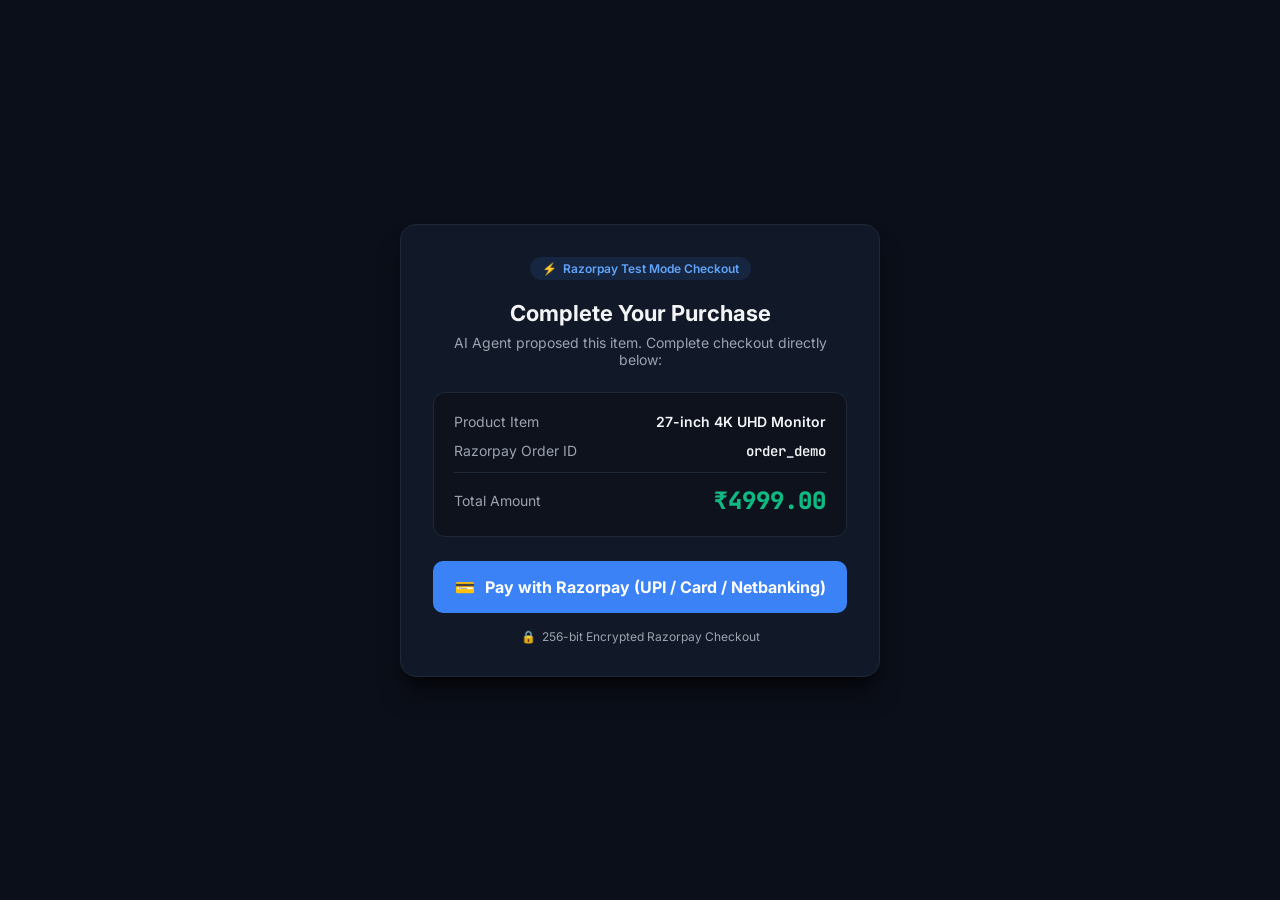
==== static/checkout/index.html @ 6f6a2408 "Add dedicated hosted /checkout UI and fix payment links for Claude" ====
<!DOCTYPE html>
<html lang="en">
<head>
  <meta charset="UTF-8">
  <meta name="viewport" content="width=device-width, initial-scale=1.0">
  <title>Complete Payment — Agentic Commerce Gateway</title>
  <link rel="preconnect" href="https://fonts.googleapis.com">
  <link rel="preconnect" href="https://fonts.gstatic.com" crossorigin>
  <link href="https://fonts.googleapis.com/css2?family=Inter:wght@400;500;600;700;800&family=JetBrains+Mono:wght@400;500;600&display=swap" rel="stylesheet">
  <style>
    :root {
      --bg: #0b0f19;
      --card-bg: #111827;
      --card-border: #1f2937;
      --text-main: #f3f4f6;
      --text-muted: #9ca3af;
      --primary: #3b82f6;
      --primary-hover: #2563eb;
      --success: #10b981;
      --success-glow: rgba(16, 185, 129, 0.2);
    }
    * { box-sizing: border-box; margin: 0; padding: 0; font-family: 'Inter', sans-serif; }
    body {
      background: var(--bg);
      color: var(--text-main);
      min-height: 100vh;
      display: flex;
      align-items: center;
      justify-content: center;
      padding: 20px;
    }
    .checkout-card {
      background: var(--card-bg);
      border: 1px solid var(--card-border);
      border-radius: 16px;
      max-width: 480px;
      width: 100%;
      padding: 32px;
      box-shadow: 0 20px 25px -5px rgba(0, 0, 0, 0.5), 0 8px 10px -6px rgba(0, 0, 0, 0.5);
      text-align: center;
    }
    .badge-test {
      display: inline-flex;
      align-items: center;
      gap: 6px;
      background: rgba(59, 130, 246, 0.12);
      color: #60a5fa;
      padding: 4px 12px;
      border-radius: 9999px;
      font-size: 12px;
      font-weight: 600;
      margin-bottom: 20px;
    }
    .title {
      font-size: 22px;
      font-weight: 700;
      margin-bottom: 8px;
    }
    .subtitle {
      font-size: 14px;
      color: var(--text-muted);
      margin-bottom: 24px;
    }
    .order-summary {
      background: rgba(0, 0, 0, 0.25);
      border: 1px solid var(--card-border);
      border-radius: 12px;
      padding: 20px;
      margin-bottom: 24px;
      text-align: left;
    }
    .summary-row {
      display: flex;
      justify-content: space-between;
      align-items: center;
      margin-bottom: 12px;
      font-size: 14px;
    }
    .summary-row:last-child {
      margin-bottom: 0;
      padding-top: 12px;
      border-top: 1px solid var(--card-border);
    }
    .summary-label { color: var(--text-muted); }
    .summary-value { font-weight: 600; }
    .amount-value {
      font-size: 24px;
      font-weight: 800;
      color: var(--success);
      font-family: 'JetBrains Mono', monospace;
    }
    .mono { font-family: 'JetBrains Mono', monospace; }
    .btn-pay {
      width: 100%;
      background: var(--primary);
      color: white;
      border: none;
      border-radius: 10px;
      padding: 16px;
      font-size: 16px;
      font-weight: 700;
      cursor: pointer;
      transition: all 0.2s ease;
      display: flex;
      align-items: center;
      justify-content: center;
      gap: 10px;
    }
    .btn-pay:hover {
      background: var(--primary-hover);
      transform: translateY(-1px);
    }
    .secure-note {
      display: flex;
      align-items: center;
      justify-content: center;
      gap: 6px;
      color: var(--text-muted);
      font-size: 12px;
      margin-top: 16px;
    }
    .status-success {
      display: none;
      animation: fadeIn 0.3s ease forwards;
    }
    .success-icon {
      width: 64px;
      height: 64px;
      background: var(--success-glow);
      color: var(--success);
      border-radius: 50%;
      display: flex;
      align-items: center;
      justify-content: center;
      font-size: 32px;
      margin: 0 auto 16px;
    }
    @keyframes fadeIn {
      from { opacity: 0; transform: scale(0.95); }
      to { opacity: 1; transform: scale(1); }
    }
  </style>
</head>
<body>
  <div class="checkout-card" id="checkout-container">
    <div id="payment-form-section">
      <div class="badge-test">
        <span>⚡</span> Razorpay Test Mode Checkout
      </div>
      
      <h1 class="title">Complete Your Purchase</h1>
      <p class="subtitle">AI Agent proposed this item. Complete checkout directly below:</p>

      <div class="order-summary">
        <div class="summary-row">
          <span class="summary-label">Product Item</span>
          <span class="summary-value" id="disp-product">Loading product...</span>
        </div>
        <div class="summary-row">
          <span class="summary-label">Razorpay Order ID</span>
          <span class="summary-value mono text-xs" id="disp-order-id">—</span>
        </div>
        <div class="summary-row">
          <span class="summary-label">Total Amount</span>
          <span class="amount-value" id="disp-amount">₹0.00</span>
        </div>
      </div>

      <button id="pay-button" class="btn-pay">
        <span>💳</span> Pay with Razorpay (UPI / Card / Netbanking)
      </button>

      <div class="secure-note">
        <span>🔒</span> 256-bit Encrypted Razorpay Checkout
      </div>
    </div>

    <div id="payment-success-section" class="status-success">
      <div class="success-icon">✓</div>
      <h2 class="title" style="color: var(--success);">Payment Successful!</h2>
      <p class="subtitle">Your transaction has been verified and settled on Razorpay rails.</p>
      
      <div class="order-summary">
        <div class="summary-row">
          <span class="summary-label">Payment ID</span>
          <span class="summary-value mono" id="res-payment-id">—</span>
        </div>
        <div class="summary-row">
          <span class="summary-label">Order ID</span>
          <span class="summary-value mono" id="res-order-id">—</span>
        </div>
        <div class="summary-row">
          <span class="summary-label">Status</span>
          <span class="summary-value" style="color: var(--success); font-weight: 700;">CAPTURED & PAID</span>
        </div>
      </div>
      <p class="text-xs text-muted" style="margin-top: 12px;">You can close this window now. The agent ledger has been updated.</p>
    </div>
  </div>

  <script src="https://checkout.razorpay.com/v1/checkout.js"></script>
  <script>
    const urlParams = new URLSearchParams(window.location.search);
    const orderId = urlParams.get("order_id") || "order_demo";
    const amount = parseFloat(urlParams.get("amount")) || 4999.0;
    const productName = urlParams.get("product") || "27-inch 4K UHD Monitor";
    const keyId = urlParams.get("key") || "rzp_test_51tPkUG58N7Lkg";

    document.getElementById("disp-product").textContent = productName;
    document.getElementById("disp-order-id").textContent = orderId;
    document.getElementById("disp-amount").textContent = `₹${amount.toFixed(2)}`;

    document.getElementById("pay-button").addEventListener("click", () => {
      const options = {
        key: keyId,
        amount: Math.round(amount * 100),
        currency: "INR",
        name: "Agentic Commerce Gateway",
        description: `Purchase: ${productName}`,
        order_id: orderId.startsWith("order_") ? orderId : undefined,
        prefill: {
          name: "Dinesh Kumar",
          email: "dinesh@example.com",
          contact: "+919876543210"
        },
        theme: { color: "#3b82f6" },
        handler: async function (response) {
          try {
            // Verify signature on backend
            if (response.razorpay_signature) {
              await fetch("/payment/verify", {
                method: "POST",
                headers: { "Content-Type": "application/json" },
                body: JSON.stringify({
                  razorpay_order_id: response.razorpay_order_id || orderId,
                  razorpay_payment_id: response.razorpay_payment_id,
                  razorpay_signature: response.razorpay_signature,
                })
              });
            }
          } catch (e) {
            console.warn("Signature verification ping completed");
          }

          // Show success screen
          document.getElementById("payment-form-section").style.display = "none";
          document.getElementById("payment-success-section").style.display = "block";
          document.getElementById("res-payment-id").textContent = response.razorpay_payment_id || "pay_success";
          document.getElementById("res-order-id").textContent = response.razorpay_order_id || orderId;
        }
      };

      const rzp = new Razorpay(options);
      rzp.open();
    });
  </script>
</body>
</html>
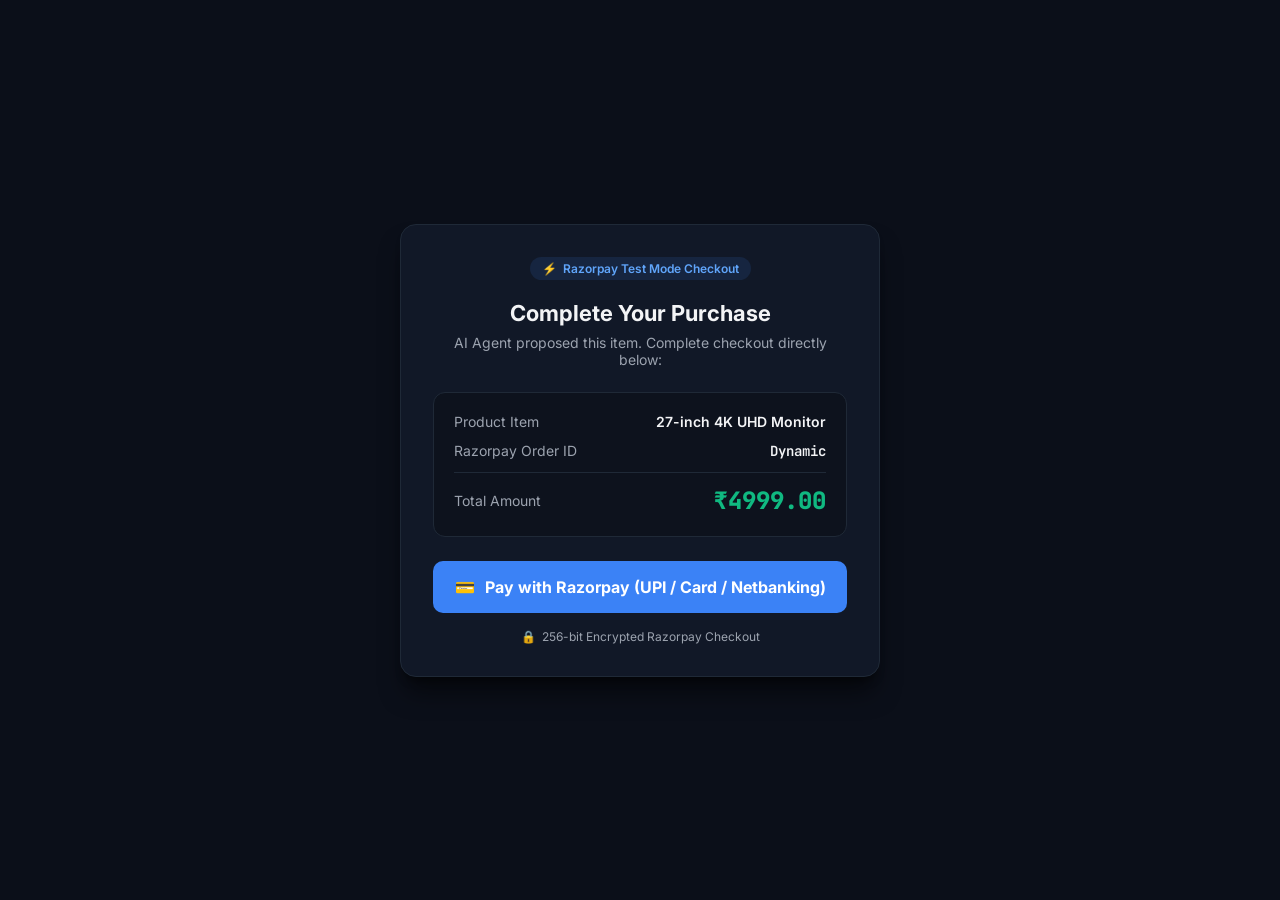
==== commit e76d14e2: "Fix checkout order_id creation to prevent Razorpay modal error" ====
--- a/static/checkout/index.html
+++ b/static/checkout/index.html
@@ -201,23 +201,57 @@
   <script src="https://checkout.razorpay.com/v1/checkout.js"></script>
   <script>
     const urlParams = new URLSearchParams(window.location.search);
-    const orderId = urlParams.get("order_id") || "order_demo";
     const amount = parseFloat(urlParams.get("amount")) || 4999.0;
     const productName = urlParams.get("product") || "27-inch 4K UHD Monitor";
-    const keyId = urlParams.get("key") || "rzp_test_51tPkUG58N7Lkg";
+    const receipt = urlParams.get("receipt") || urlParams.get("tx") || "";
+    const customer = urlParams.get("customer") || "CUST001";
+    let keyId = urlParams.get("key") || "rzp_test_51tPkUG58N7Lkg";
 
     document.getElementById("disp-product").textContent = productName;
-    document.getElementById("disp-order-id").textContent = orderId;
+    document.getElementById("disp-order-id").textContent = receipt ? `TX-${receipt.slice(-8).toUpperCase()}` : "Dynamic";
     document.getElementById("disp-amount").textContent = `₹${amount.toFixed(2)}`;
 
-    document.getElementById("pay-button").addEventListener("click", () => {
+    const payBtn = document.getElementById("pay-button");
+
+    payBtn.addEventListener("click", async () => {
+      payBtn.disabled = true;
+      const originalText = payBtn.innerHTML;
+      payBtn.innerHTML = `<span>⏳</span> Connecting to Razorpay Rails...`;
+
+      let realOrderId = null;
+
+      try {
+        // Create an official Razorpay Order on the backend
+        const res = await fetch("/payment/create-order", {
+          method: "POST",
+          headers: { "Content-Type": "application/json" },
+          body: JSON.stringify({
+            amount: amount,
+            product_name: productName,
+            receipt: receipt,
+            customer_id: customer,
+          })
+        });
+
+        if (res.ok) {
+          const data = await res.json();
+          if (data.order_id) realOrderId = data.order_id;
+          if (data.key_id) keyId = data.key_id;
+        }
+      } catch (e) {
+        console.warn("Using direct client checkout mode:", e);
+      } finally {
+        payBtn.disabled = false;
+        payBtn.innerHTML = originalText;
+      }
+
       const options = {
         key: keyId,
         amount: Math.round(amount * 100),
         currency: "INR",
         name: "Agentic Commerce Gateway",
         description: `Purchase: ${productName}`,
-        order_id: orderId.startsWith("order_") ? orderId : undefined,
+        order_id: realOrderId ? realOrderId : undefined,
         prefill: {
           name: "Dinesh Kumar",
           email: "dinesh@example.com",
@@ -227,26 +261,30 @@
         handler: async function (response) {
           try {
             // Verify signature on backend
-            if (response.razorpay_signature) {
-              await fetch("/payment/verify", {
-                method: "POST",
-                headers: { "Content-Type": "application/json" },
-                body: JSON.stringify({
-                  razorpay_order_id: response.razorpay_order_id || orderId,
-                  razorpay_payment_id: response.razorpay_payment_id,
-                  razorpay_signature: response.razorpay_signature,
-                })
-              });
-            }
+            await fetch("/payment/verify", {
+              method: "POST",
+              headers: { "Content-Type": "application/json" },
+              body: JSON.stringify({
+                razorpay_order_id: response.razorpay_order_id || realOrderId || "order_client",
+                razorpay_payment_id: response.razorpay_payment_id,
+                razorpay_signature: response.razorpay_signature || "test_sig",
+                receipt: receipt,
+              })
+            });
           } catch (e) {
-            console.warn("Signature verification ping completed");
+            console.warn("Signature verification ping completed:", e);
           }
 
           // Show success screen
           document.getElementById("payment-form-section").style.display = "none";
           document.getElementById("payment-success-section").style.display = "block";
           document.getElementById("res-payment-id").textContent = response.razorpay_payment_id || "pay_success";
-          document.getElementById("res-order-id").textContent = response.razorpay_order_id || orderId;
+          document.getElementById("res-order-id").textContent = response.razorpay_order_id || realOrderId || "order_direct";
+        },
+        modal: {
+          ondismiss: function() {
+            console.log("Checkout modal dismissed by user");
+          }
         }
       };
 
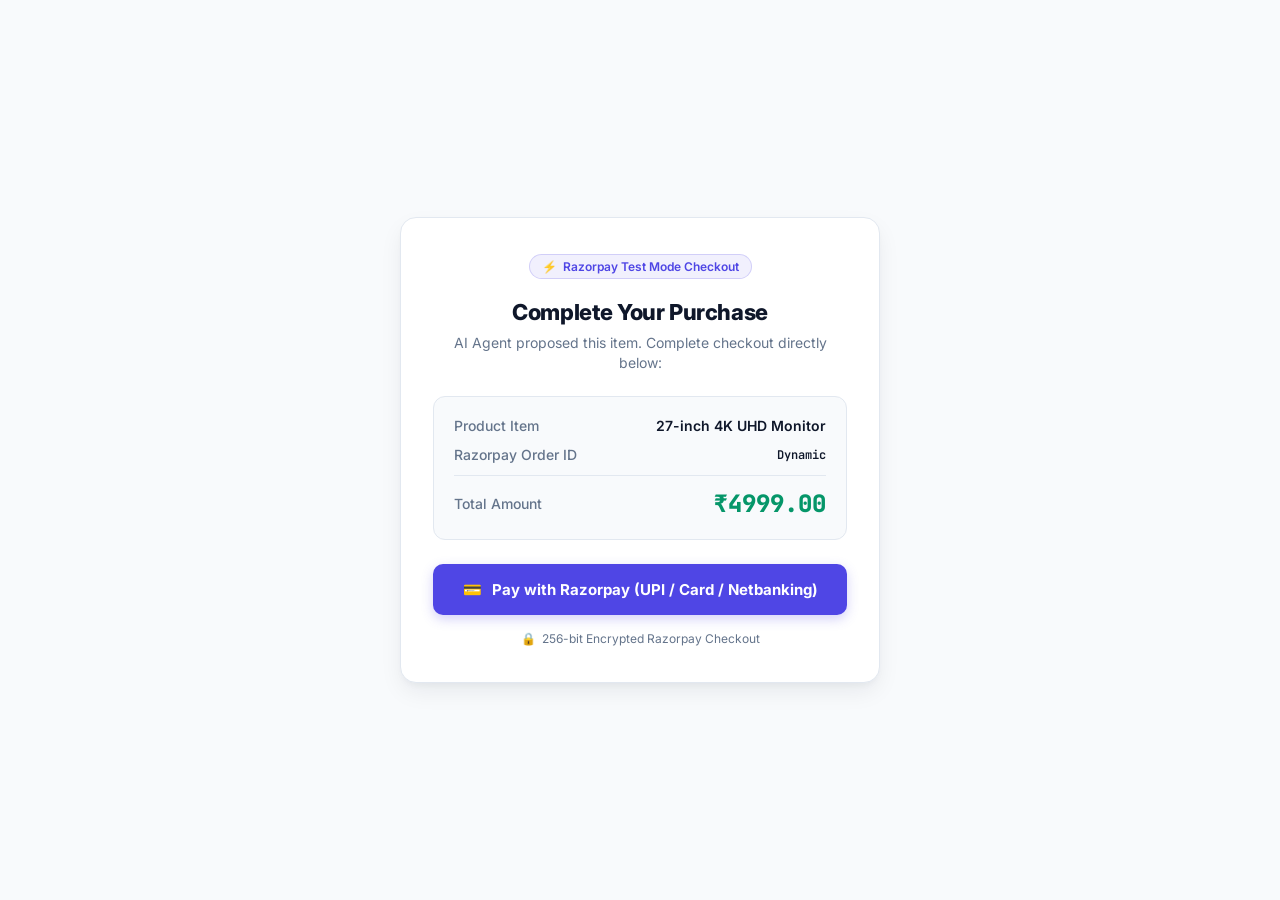
==== commit af467e4d: "latest commit" ====
--- a/static/checkout/index.html
+++ b/static/checkout/index.html
@@ -9,15 +9,16 @@
   <link href="https://fonts.googleapis.com/css2?family=Inter:wght@400;500;600;700;800&family=JetBrains+Mono:wght@400;500;600&display=swap" rel="stylesheet">
   <style>
     :root {
-      --bg: #0b0f19;
-      --card-bg: #111827;
-      --card-border: #1f2937;
-      --text-main: #f3f4f6;
-      --text-muted: #9ca3af;
-      --primary: #3b82f6;
-      --primary-hover: #2563eb;
-      --success: #10b981;
-      --success-glow: rgba(16, 185, 129, 0.2);
+      --bg: #F8FAFC;
+      --card-bg: #FFFFFF;
+      --card-border: #E2E8F0;
+      --text-main: #0F172A;
+      --text-muted: #64748B;
+      --primary: #4F46E5;
+      --primary-hover: #4338CA;
+      --secondary: #2563EB;
+      --success: #059669;
+      --success-glow: rgba(5, 150, 105, 0.12);
     }
     * { box-sizing: border-box; margin: 0; padding: 0; font-family: 'Inter', sans-serif; }
     body {
@@ -35,16 +36,17 @@
       border-radius: 16px;
       max-width: 480px;
       width: 100%;
-      padding: 32px;
-      box-shadow: 0 20px 25px -5px rgba(0, 0, 0, 0.5), 0 8px 10px -6px rgba(0, 0, 0, 0.5);
+      padding: 36px 32px;
+      box-shadow: 0 10px 25px -3px rgba(15, 23, 42, 0.08), 0 4px 6px -2px rgba(15, 23, 42, 0.04);
       text-align: center;
     }
     .badge-test {
       display: inline-flex;
       align-items: center;
       gap: 6px;
-      background: rgba(59, 130, 246, 0.12);
-      color: #60a5fa;
+      background: rgba(79, 70, 229, 0.08);
+      color: var(--primary);
+      border: 1px solid rgba(79, 70, 229, 0.2);
       padding: 4px 12px;
       border-radius: 9999px;
       font-size: 12px;
@@ -53,16 +55,19 @@
     }
     .title {
       font-size: 22px;
-      font-weight: 700;
+      font-weight: 800;
+      letter-spacing: -0.02em;
+      color: var(--text-main);
       margin-bottom: 8px;
     }
     .subtitle {
       font-size: 14px;
       color: var(--text-muted);
       margin-bottom: 24px;
+      line-height: 1.4;
     }
     .order-summary {
-      background: rgba(0, 0, 0, 0.25);
+      background: #F8FAFC;
       border: 1px solid var(--card-border);
       border-radius: 12px;
       padding: 20px;
@@ -81,8 +86,8 @@
       padding-top: 12px;
       border-top: 1px solid var(--card-border);
     }
-    .summary-label { color: var(--text-muted); }
-    .summary-value { font-weight: 600; }
+    .summary-label { color: var(--text-muted); font-weight: 500; }
+    .summary-value { font-weight: 600; color: var(--text-main); }
     .amount-value {
       font-size: 24px;
       font-weight: 800;
@@ -90,6 +95,7 @@
       font-family: 'JetBrains Mono', monospace;
     }
     .mono { font-family: 'JetBrains Mono', monospace; }
+    .text-xs { font-size: 12px; }
     .btn-pay {
       width: 100%;
       background: var(--primary);
@@ -97,7 +103,7 @@
       border: none;
       border-radius: 10px;
       padding: 16px;
-      font-size: 16px;
+      font-size: 15px;
       font-weight: 700;
       cursor: pointer;
       transition: all 0.2s ease;
@@ -105,9 +111,11 @@
       align-items: center;
       justify-content: center;
       gap: 10px;
+      box-shadow: 0 4px 12px rgba(79, 70, 229, 0.25);
     }
     .btn-pay:hover {
       background: var(--primary-hover);
+      box-shadow: 0 6px 16px rgba(79, 70, 229, 0.35);
       transform: translateY(-1px);
     }
     .secure-note {
@@ -134,6 +142,7 @@
       justify-content: center;
       font-size: 32px;
       margin: 0 auto 16px;
+      border: 1px solid rgba(5, 150, 105, 0.25);
     }
     @keyframes fadeIn {
       from { opacity: 0; transform: scale(0.95); }
@@ -194,7 +203,7 @@
           <span class="summary-value" style="color: var(--success); font-weight: 700;">CAPTURED & PAID</span>
         </div>
       </div>
-      <p class="text-xs text-muted" style="margin-top: 12px;">You can close this window now. The agent ledger has been updated.</p>
+      <p class="text-xs" style="margin-top: 12px; color: var(--text-muted);">You can close this window now. The agent ledger has been updated.</p>
     </div>
   </div>
 
@@ -257,7 +266,7 @@
           email: "dinesh@example.com",
           contact: "+919876543210"
         },
-        theme: { color: "#3b82f6" },
+        theme: { color: "#4F46E5" },
         handler: async function (response) {
           try {
             // Verify signature on backend
